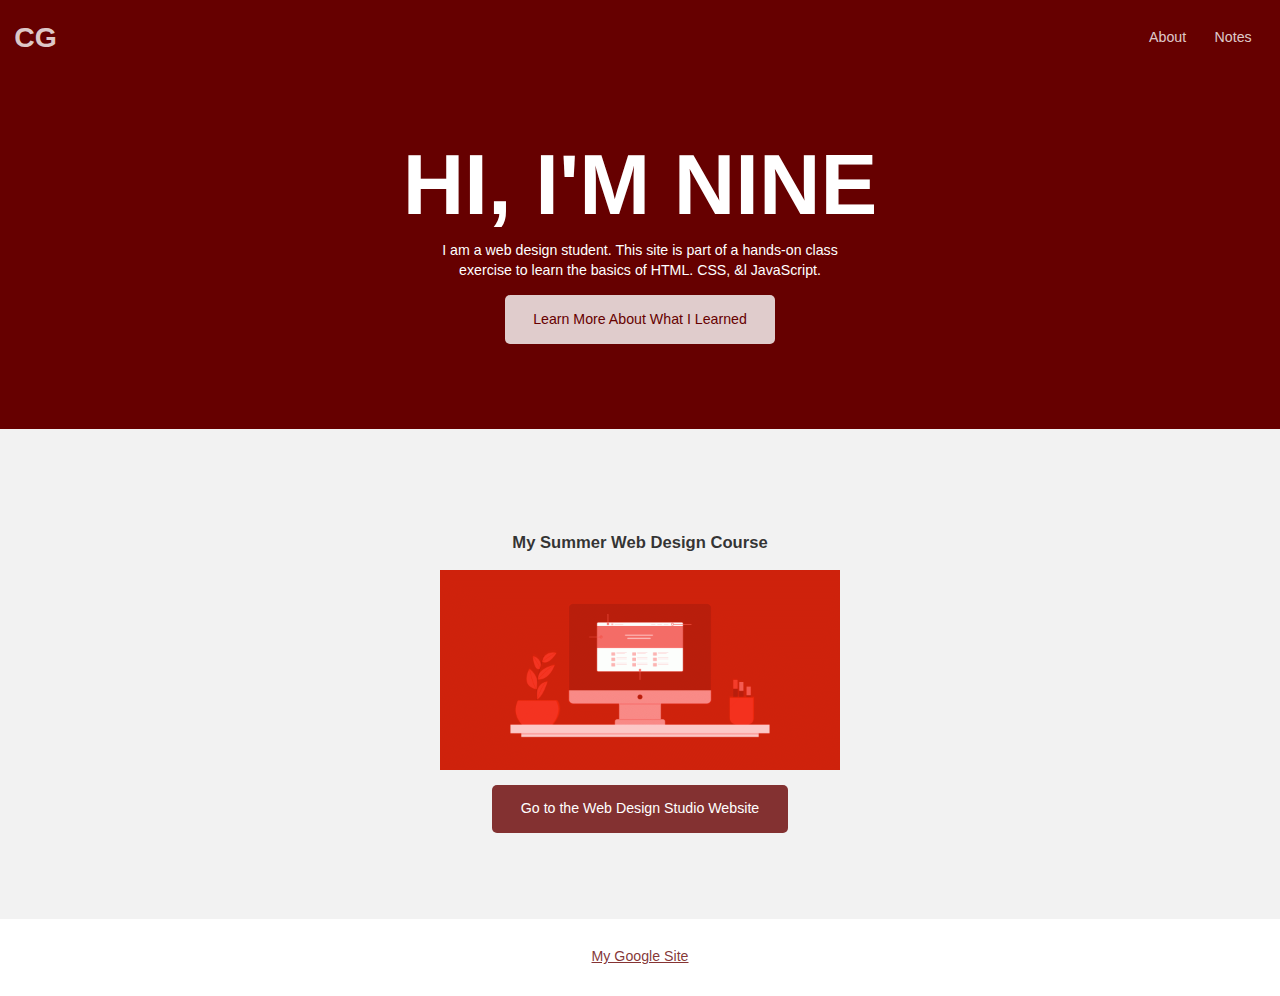
==== index.html @ 7a1c134a "Fixed files" ====
<!doctype html>
<html lang="en">

<head>
    <meta charset="utf-8" />
    <title>Chris G</title>
    <meta name="description"
        content="This is an example student website for Chris G, a fictional web design student." />
    <meta name="viewport" content="width=device-width, initial-scale=1" />
    <meta http-equiv="X-UA-Compatible" content="ie=edge" />
    <link href="css/style.css" rel="stylesheet" type="text/css" />
</head>

<body class="page-home">
    <header>
        <div class="site-id">
            <h1><a href="index.html">CG</a></h1>
        </div>
        <nav class="site-nav">
            <ul>
                <li><a href="about.html">About</a></li>
                <li><a href="notes.html">Notes</a></li>
            </ul>
        </nav>
    </header>
    <main>
        <section class="hero">
            <h2>Hi, I'm Nine</h2>
            <p>I am a web design student. This site is part of a hands-on class exercise to learn the basics of HTML. CSS, &ampl JavaScript.</p>
            <a href="about.html" class="button dark">Learn More About What I Learned</a>
        </section>
        <section class="courses">
            <h3>My Summer Web Design Course</h3>
            <ul>
                <li><a href="https://creativemedia.space/web-design-studio/"><img src="images/webdesignstudio-4x2-featured.gif" alt="Web Design Studio class illustrated thumb image of a website displayed on a computer monitor on a desk."></a>
                    <a href="https://creativemedia.space/web-design-studio/" class="button">Go to the Web Design Studio Website</a>
                </li>
            </ul>
        </section>
    </main>

    <footer>
        <nav class="social-nav">
            <ul>
                <li><a href="https://sites.google.com/iolani.org/webdesignstudio-jddesigns/home">My Google Site</a></li>
            </ul>
        </nav>
    </footer>
</body>

</html>
---- css/style.css ----
/* GLOBAL RESET */
* { box-sizing: border-box; }
body { margin: 0; }

/* GLOBAL COLORS */
body { color: rgba(0, 0, 0, 0.8); }
a { color: rgba(102, 0, 0, .8); }
a:hover { color: rgba(102, 0, 0, 1); }

/* GLOBAL TYPOGRAPHY */ 
body {
  font-family: Helvetica, Arial, sans-serif;
  font-size: 88.75%; /* 14px */
  line-height: 1.4;
}

/* RESPONSIVE IMAGES */
img {
    max-width: 100%;
    height: auto;
}

/* BUTTONS */
.button {
    display: inline-block;
    padding: 1em 2em;
    text-decoration: none;
    background-color: rgba(102, 0, 0, .8);;
    color: white;
    border-radius: 5px;
}
.button:hover {
    background-color: rgba(102, 0, 0, 1);
    color: white;
}
.button.dark {
    color: rgba(102, 0, 0, 1);
    background-color: rgba(255, 255, 255,.8);
}
.button.dark:hover {
    background-color: rgba(255, 255, 255,1);
}

/* SITE STRUCTURE */

header {
    background-color: rgba(102, 0, 0, 1);
    color: rgba(0, 0, 0, 0.8); 
    padding: 1em;
    display: grid;
    grid-template-columns: 1fr 1fr;
    align-items: center;
}

header a {
    color: rgba(255, 255, 255, 0.8);
    text-decoration: none;
}

header a:hover {
    color: rgba(255, 255, 255, 1);
}


/* SITE ID */
.site-id h1 {
    margin: 0;
}

/* SITE NAV */
.site-nav ul {
    display: flex;
    justify-content: flex-end;
    margin: 0;
    padding: 0;
    list-style: none;
}

.site-nav  a {
    display: block;
    padding: 1em;
}

/* MAIN */
main {
    background: rgba(0,0,0,.05);
}

/* HERO SECTION */
.hero {
    background-color: rgba(102, 0, 0, 1);
    text-align: center;
    color: white;
    padding: 6em 1em;
}

.hero h2 {
    font-size: 6em;
    line-height: 1;
    text-transform: uppercase;
    margin: 0 auto;
}

.hero p {
    max-width: 30em;
    margin: 1em auto;
}

/* COURSES SECTION */
.courses {
    padding: 6em 1em;
    display: grid;
    justify-content: center;
    text-align: center;
}

.courses ul {
    max-width: 400px;
    margin: 0 auto;
    padding: 0;
    list-style: none;
}

.courses img{
    display: block;
    margin-bottom: 1em;
}

/* FOOTER */
footer {
    border-top: 1px solid rgba(0,0,0,.05);
    padding: 1em;
}

/* SOCIAL NAV */
.social-nav ul {
    margin: 0;
    padding: 0;
    display: flex;
    justify-content: center;
    list-style: none;
}

.social-nav  a {
    display: block;
    padding: 1em;
}

/* LAYOUT */
.container {
    max-width: 1000px;
    margin: 0 auto;
}

section {
    padding: 3em 1em;
}

/* SIDEBAR/ASIDE */
aside {
    padding: 2em 0;
  }
  
@media (min-width: 768px) {
    .two-col-sidebar {
        display: grid;
        grid-template-columns: 20em auto;
    }
    .two-col-sidebar aside {
        border-right: 1px solid rgba(0, 0, 0, 0.1);
        margin: 0 3em 2em 0;
        padding: .3em 2em 0 0;
    }
}

/* HOME PAGE */

.page-home header {
    background-color: transparent;
    position: absolute;
    width: 100%;
}

.page-home .hero {
    /* background-image:url('../images/greenleaves.jpg'); */
    padding-top: 10em;
}


/* SUB PAGES */
.page-sub .hero {
    background-color:rgba(0, 0, 0, 0.1);
    color: rgba(0, 0, 0, 0.8);
}

/* COURSE PAGES WITH MULTIPLE PROJECT LISTS */
.coursework {
    padding: 3em 1em;
    display: flex;
    justify-content: center;
    flex-wrap: wrap;
}

.coursework-subsection {
    margin: 2em;
}

/* CODE BLOCKS */

pre code {
    width: 100%;
    display: block;
    border: 1px solid #ddd;
    background-color: #fff;
    padding: 1em 3em;
    margin-bottom: 1em;
    line-height: 1.5;
  }

.markup-box {
    border: 1px solid #ddd;
    border-radius: 5px;
    background-color: #fff;
    padding: 1em 3em;
    margin-bottom: 1em;
}

/* DEFINITION LISTS */
dt {
    font-weight: bold;
    margin-top: 1em;
}
dd {
    margin: 0;
}

/* FOR DEV PURPOSES */
/* body * {
    background-color: rgba(0,0,0,.05) !important;
    border: 1px solid rgba(0,0,0,.1) !important;
    color: rgba(0,0,0,.5) !important;
} */
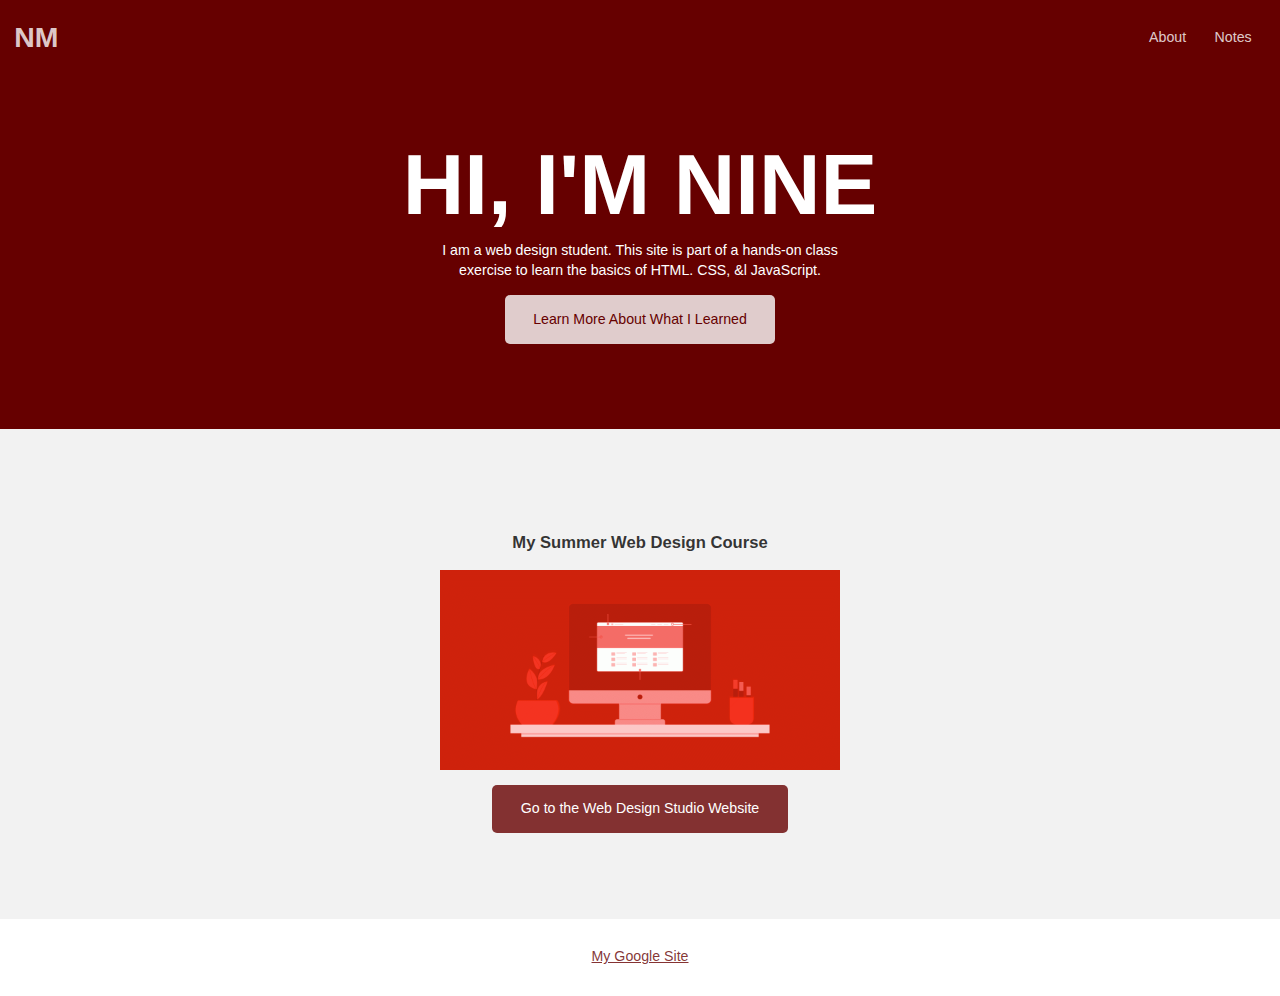
==== commit 24aa9478: "Changed Initials" ====
--- a/index.html
+++ b/index.html
@@ -3,7 +3,7 @@
 
 <head>
     <meta charset="utf-8" />
-    <title>Chris G</title>
+    <title>Nine M</title>
     <meta name="description"
         content="This is an example student website for Chris G, a fictional web design student." />
     <meta name="viewport" content="width=device-width, initial-scale=1" />
@@ -14,7 +14,7 @@
 <body class="page-home">
     <header>
         <div class="site-id">
-            <h1><a href="index.html">CG</a></h1>
+            <h1><a href="index.html">NM</a></h1>
         </div>
         <nav class="site-nav">
             <ul>
